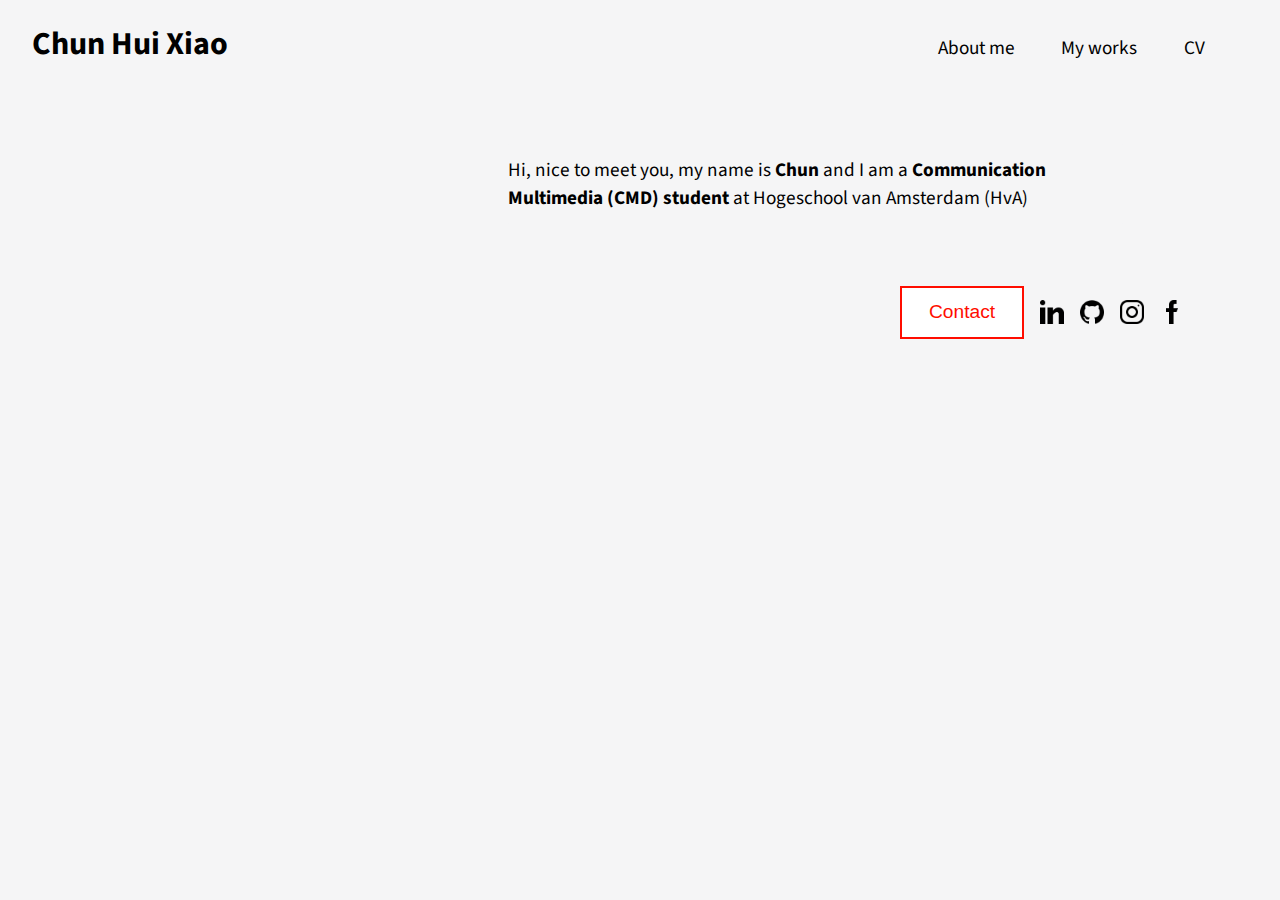
==== WEB/about.html @ 41b3c098 "major improvements" ====
<!DOCTYPE html>
<html lang="en" <head>
<meta charset="utf-8">
<title>About me</title>
<link href='https://fonts.googleapis.com/css?family=Source+Sans+Pro' rel='stylesheet' type='text/css'>
<link rel="stylesheet" href="style.css">
</head>

<body>
  <header>
    <h1> <a href="Index.html">Chun Hui Xiao</a></h1>
    <nav>
      <ul>
        <li><a href="about.html">About me</a></li>
        <li><a href="myworks.html">My works</a></li>
        <li><a href="cv.html">CV</a></li>
      </ul>
    </nav>
  </header>

  <main>
    <section>
      <h2></h2>
      <article>
        <p>Hi, nice to meet you, my name is <strong>Chun</strong> and I am a <strong>Communication Multimedia (CMD) student</strong> at Hogeschool van Amsterdam (HvA)</p>
      </article>

    </section>

    <footer>
      <button id="myBtn" type="button" name="button"> Contact</button>
      <a href="https://www.linkedin.com/in/chun-hui-xiao/"><img src="img/linkedin.png" alt=""></a>
      <a href="https://github.com/ChunningTatum"><img src="img/github.png" alt=""></a>
      <a href="https://www.instagram.com/chnhx/"><img src="img/instagram.png" alt=""></a>
      <a href="https://www.facebook.com/chunhui.xiao.1"><img src="img/facebook.png" alt=""></a>
    </footer>

    <!-- This is the modal for the mail form -->
    <div id="myModal" class="modal">
      <div class="modal-content">
        <span class="close">&times;</span>
        <h3>Hi nice to meet you!</h3>

        <form action="index.html" method="post">
          <ul class="modal-ul">
            <li>
              <label>Name</label>
              <input type="text" name="name" placeholder="Enter your first name here">
            </li>
            <li>
              <label>Last name</label>
              <input type="text" name="lastName" placeholder="Enter your last name here">
            </li>
            <li>
              <label>E-mail</label>
              <input type="email" name="email" placeholder="e.g. chun@hotmail.com">
            </li>
          </ul>
        </form>

      </div>
    </div>

  </main>
  <script src="script.js"></script>
</body>

</html>
---- WEB/style.css ----
/* Flexbox gehaald van https://css-tricks.com/snippets/css/a-guide-to-flexbox/ */
*{
  box-sizing: border-box;
}
/* --------------------------------------positioning content */
body {
  margin: 0em;
  background-color: #f5f5f6;
  font-family: 'Source Sans Pro', sans-serif;
  color: black;
}

/* --------------------------------------header */
header{
  display: flex;
  align-items: baseline;
  justify-content: space-between;
  margin-bottom: 3em;

  animation: fadeIn 2s;
}

nav ul{
  display: flex;
  justify-content: space-between;
}

a:visited{
  text-decoration: none;
}

a{
  text-decoration: none;
  color: black;
}

li{
    list-style: none;
}
nav li{
  text-align: center;
  margin-right: .5em;
}

li a {
  padding: 0.5em 1em;
  display: block;
  font-size: 1.2em;
}

li a:hover{
  background-color: #ddd;
  color: white;
}

h1{
  margin-left: 1em;
  text-align: center;
}

footer{
  margin: .4em;
}

/* --------------------------------------main content */
main{
  display: flex;
  flex-direction: column;
  animation: fadeout 2s;
}

h2{
  margin-left: 1.5em;
  margin-bottom: 1em;
}

section{
  display: flex;
  flex-direction: column;
  justify-content: center;
  align-items: center;
}

article{
  display: flex;
  flex-direction: column;
  justify-content: center;
  align-items: center;

  border-radius: .5em;
  background-color: white;
  width: 90%;
  margin-bottom: 3em;
}

article:only-of-type{
  background-color: #f5f5f6;
}

p{
  font-size: 1.2em;
}

button {
  background-color: white;
  border: 0.12em solid #ff0d00;
  color: #ff0d00;
  font-size: 1.2em;
  padding: 0.7em 1.4em;

}

button:hover{
  background-color: #ff0d00;
  color: white;
}

footer{
  display: flex;
  flex-direction: row;
  justify-content: flex-end;
  align-items: flex-end;
  margin-right: 6em;
  align-items: center;
}

footer > img{
  width: 1.5em;
  margin-left: 1em;
}

footer > a{
  width: 1.5em;
  margin-left: 1em;
}


img{
  max-width: 100%;
  display: block;
  transition: .5s ease;
  backface-visibility: hidden;
}

.middle{
  transition: .5s ease;
  opacity: 0;
  text-align: center;
  position: absolute;
  display: block;
  display: flex;
  justify-content: center;
}

span{
  background-color: #4CAF50;
  color: white;
  font-size: 16px;
  padding: 16px 32px;
  display: block;
}

img:hover{
  opacity: 0.3;
}

.middle:hover{
  opacity: 1;
}

/* hover css */
img:hover{

}
/* --------------------------------------css properties of the modal */
/* --------------------------------------modal background */
.modal{
  display: none;
  position: fixed;
  z-index: 1;
  padding-top: 100px;
  left: 0;
  top: 0;
  width: 100%;
  height: 100%;
  overflow: auto;
  background-color: rgb(0,0,0);
  background-color: rgba(0,0,0,0.4);
}

/* modal content */
.modal-content{
  background-color: #fefefe;
  margin: auto;
  border: 1px solid #888;
  width: 80%;
}

.close {
  color: #aaaaaa;
  float: right;
  font-size: 1.6em;
  font-weight: bold;
}

.close:hover,
.close:focus {
  color: #000;
  text-decoration: none;
  cursor: pointer;
}
.modal-content h3{
  display: flex;
  justify-content: center;
  font-size: 2em;
}

.modal-ul{
  display: flex;
  flex-direction: column;
  justify-content: space-around;
}

.modal-ul li {
  display: flex;
  align-items: baseline;
}

/* Transition body inspiration from https://codepen.io/gabrieleromanato/pen/xVYdRp*/
@-webkit-keyframes fadeIn {
  from {  opacity: 0;  transform: translate3d(0, -20%, 0);}
}
@-moz-keyframes fadeIn {
  from {  opacity: 0;  transform: translate3d(0, -20%, 0);}
}
@keyframes fadeIn {
  from {  opacity: 0;  transform: translate3d(0, -20%, 0);}
}

@-webkit-keyframes fadeout {
  from {  opacity: 0;  transform: translate3d(0, 1%, 0);}
}

/* Breakpoint 1 */
@media (min-width: 40em) {

}

/* Breakpoint 2 */
@media (min-width: 48em) {
  section {
    display: flex;
    flex-direction: row;
    flex-wrap: wrap;
    justify-content: space-around;
  }

  article {
    max-width: 48%;

  }
  ul{
    margin-right: 3em;
  }

  li{
    margin-right: 2em;
  }

}
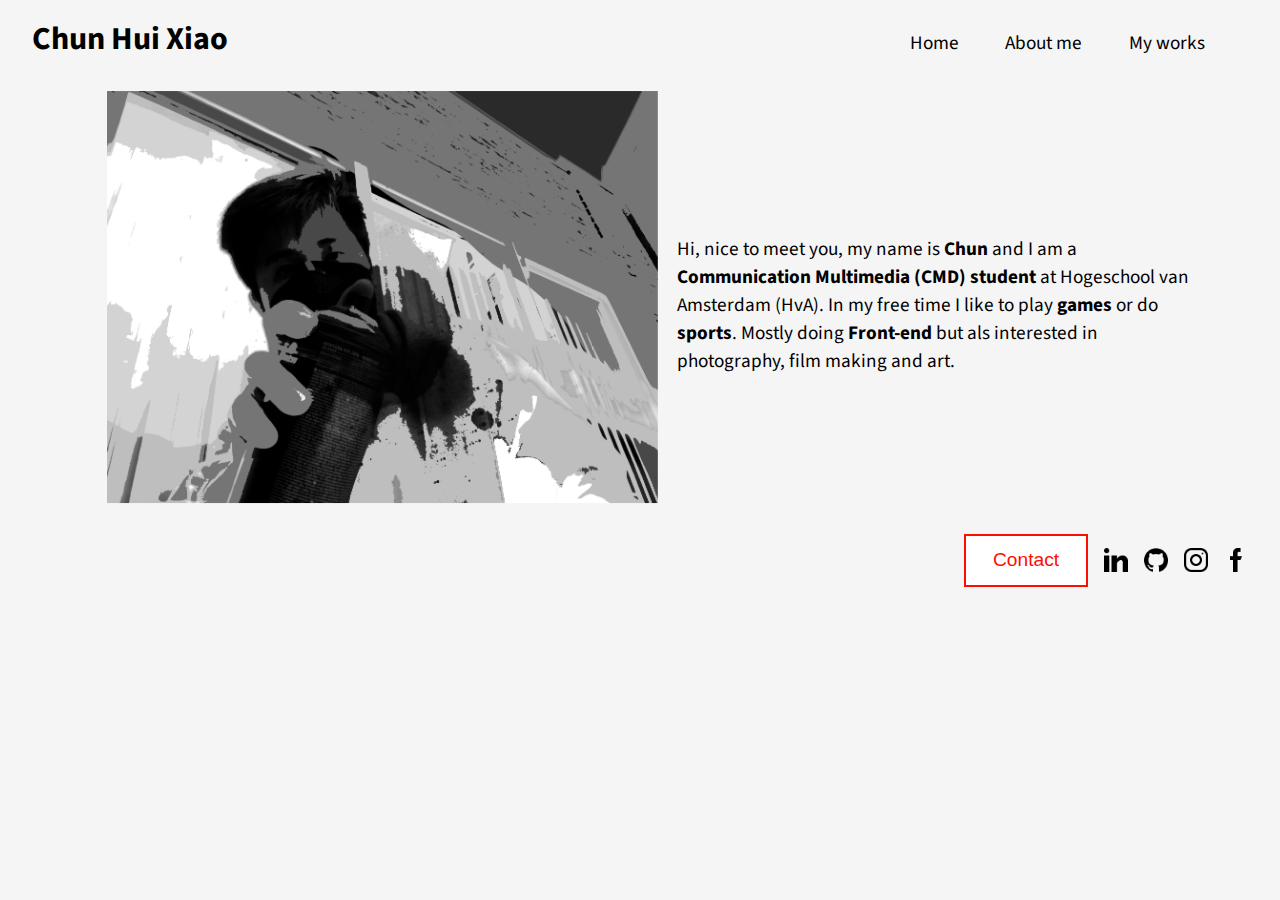
==== commit 579a5d54: "Made responsive" ====
--- a/WEB/about.html
+++ b/WEB/about.html
@@ -1,9 +1,12 @@
 <!DOCTYPE html>
-<html lang="en" <head>
-<meta charset="utf-8">
-<title>About me</title>
-<link href='https://fonts.googleapis.com/css?family=Source+Sans+Pro' rel='stylesheet' type='text/css'>
-<link rel="stylesheet" href="style.css">
+<html lang="en">
+
+<head>
+  <meta charset="utf-8">
+  <title>About me</title>
+  <link href='https://fonts.googleapis.com/css?family=Source+Sans+Pro' rel='stylesheet' type='text/css'>
+  <link rel="stylesheet" href="style.css">
+  <meta name="viewport" content="width=device-width, initial-scale=1">
 </head>
 
 <body>
@@ -11,20 +14,20 @@
     <h1> <a href="Index.html">Chun Hui Xiao</a></h1>
     <nav>
       <ul>
+        <li><a href="index.html">Home</a></li>
         <li><a href="about.html">About me</a></li>
         <li><a href="myworks.html">My works</a></li>
-        <li><a href="cv.html">CV</a></li>
       </ul>
     </nav>
   </header>
 
   <main>
-    <section>
-      <h2></h2>
-      <article>
-        <p>Hi, nice to meet you, my name is <strong>Chun</strong> and I am a <strong>Communication Multimedia (CMD) student</strong> at Hogeschool van Amsterdam (HvA)</p>
+    <section class="about-sec">
+      <article class="about-art">
+        <img class="about-pic" src="img/img2.png" alt="">
+        <p>Hi, nice to meet you, my name is <strong>Chun</strong> and I am a <strong>Communication Multimedia (CMD) student</strong> at Hogeschool van Amsterdam (HvA). In my free time I like to play <strong>games</strong> or do
+          <strong>sports</strong>. Mostly doing <strong>Front-end</strong> but als interested in photography, film making and art.</p>
       </article>
-
     </section>
 
     <footer>
@@ -39,27 +42,14 @@
     <div id="myModal" class="modal">
       <div class="modal-content">
         <span class="close">&times;</span>
-        <h3>Hi nice to meet you!</h3>
-
-        <form action="index.html" method="post">
-          <ul class="modal-ul">
-            <li>
-              <label>Name</label>
-              <input type="text" name="name" placeholder="Enter your first name here">
-            </li>
-            <li>
-              <label>Last name</label>
-              <input type="text" name="lastName" placeholder="Enter your last name here">
-            </li>
-            <li>
-              <label>E-mail</label>
-              <input type="email" name="email" placeholder="e.g. chun@hotmail.com">
-            </li>
-          </ul>
-        </form>
-
+        <fieldset>
+          <h3>Hi nice to meet you!</h3>
+          <label>Name <input type="text" id="name" name="firstname" placeholder="Your name"></label>
+          <label>Last Name <input type="text" id="lastName" name="lastname" placeholder="Your last name"></label>
+          <label>E-mail <input type="text" name="email" placeholder="e.g chun@hotmail.com"></label>
+          <!-- <button type="button" name="button">Submit</button> -->
+        </fieldset>
       </div>
-    </div>
 
   </main>
   <script src="script.js"></script>
--- a/WEB/style.css
+++ b/WEB/style.css
@@ -1,6 +1,8 @@
 /* Flexbox gehaald van https://css-tricks.com/snippets/css/a-guide-to-flexbox/ */
 *{
   box-sizing: border-box;
+  margin: 0;
+  padding: 0;
 }
 /* --------------------------------------positioning content */
 body {
@@ -15,14 +17,18 @@
   display: flex;
   align-items: baseline;
   justify-content: space-between;
-  margin-bottom: 3em;
-
+  margin-bottom: 1em;
   animation: fadeIn 2s;
 }
 
-nav ul{
-  display: flex;
-  justify-content: space-between;
+.home-pic {
+    max-width: 100%;
+    max-height: 100%vh;
+    height: auto;
+}
+
+.home-pic:hover {
+  opacity: 1;
 }
 
 a:visited{
@@ -37,6 +43,7 @@
 li{
     list-style: none;
 }
+
 nav li{
   text-align: center;
   margin-right: .5em;
@@ -54,6 +61,7 @@
 }
 
 h1{
+  padding-top: .5em;
   margin-left: 1em;
   text-align: center;
 }
@@ -63,15 +71,30 @@
 }
 
 /* --------------------------------------main content */
-main{
+main {
   display: flex;
   flex-direction: column;
   animation: fadeout 2s;
 }
 
-h2{
-  margin-left: 1.5em;
-  margin-bottom: 1em;
+article:hover a > img {
+  opacity: .25;
+}
+
+article:hover h2{
+  opacity: 1;
+}
+
+h2 {
+  position: absolute;
+  opacity: 0;
+  background-color: white;
+  padding: 1em 2em;
+  font-size: 2em;
+}
+
+h2:hover {
+  opacity: 1;
 }
 
 section{
@@ -89,16 +112,10 @@
 
   border-radius: .5em;
   background-color: white;
-  width: 90%;
-  margin-bottom: 3em;
 }
 
 article:only-of-type{
   background-color: #f5f5f6;
-}
-
-p{
-  font-size: 1.2em;
 }
 
 button {
@@ -107,7 +124,6 @@
   color: #ff0d00;
   font-size: 1.2em;
   padding: 0.7em 1.4em;
-
 }
 
 button:hover{
@@ -120,8 +136,11 @@
   flex-direction: row;
   justify-content: flex-end;
   align-items: flex-end;
-  margin-right: 6em;
   align-items: center;
+}
+
+footer img:hover {
+  opacity: .3;
 }
 
 footer > img{
@@ -142,43 +161,33 @@
   backface-visibility: hidden;
 }
 
-.middle{
-  transition: .5s ease;
-  opacity: 0;
-  text-align: center;
-  position: absolute;
+/* --------------------------------------about page */
+.about-pic {
+  opacity: 1;
+}
+
+.about-sec {
+  display: flex;
+  flex-direction: column;
+  justify-content: center;
+}
+
+.about-art {
+  display: flex;
+  flex-direction: row;
+}
+
+article p {
   display: block;
-  display: flex;
-  justify-content: center;
-}
-
-span{
-  background-color: #4CAF50;
-  color: white;
-  font-size: 16px;
-  padding: 16px 32px;
-  display: block;
-}
-
-img:hover{
-  opacity: 0.3;
-}
-
-.middle:hover{
-  opacity: 1;
-}
-
-/* hover css */
-img:hover{
-
-}
+}
+
 /* --------------------------------------css properties of the modal */
 /* --------------------------------------modal background */
 .modal{
   display: none;
   position: fixed;
   z-index: 1;
-  padding-top: 100px;
+  padding-top:2em;
   left: 0;
   top: 0;
   width: 100%;
@@ -192,15 +201,30 @@
 .modal-content{
   background-color: #fefefe;
   margin: auto;
+  width: 60%;
   border: 1px solid #888;
-  width: 80%;
+}
+
+.modal-content span {
+  display: flex;
+  flex-direction: column;
+  flex-wrap: wrap;
+  align-items: flex-end ;
+}
+
+.modal-content fieldset {
+  display: flex;
+  align-items: center;
 }
 
 .close {
   color: #aaaaaa;
-  float: right;
   font-size: 1.6em;
   font-weight: bold;
+  background-color: white;
+  margin-right: 1em;
+  margin-top: 1em;
+  box-sizing: border-box;
 }
 
 .close:hover,
@@ -209,23 +233,29 @@
   text-decoration: none;
   cursor: pointer;
 }
-.modal-content h3{
+
+fieldset{
   display: flex;
   justify-content: center;
-  font-size: 2em;
-}
-
-.modal-ul{
-  display: flex;
-  flex-direction: column;
-  justify-content: space-around;
-}
-
-.modal-ul li {
-  display: flex;
-  align-items: baseline;
-}
-
+  flex-direction: column;
+  border: none;
+  font-size: 1.7em;
+}
+
+input {
+  border-top: none;
+  border-left: none;
+  border-right: none;
+  border-color: #75eda4;
+  font-size: .7em;
+}
+
+form button img{
+  width: 1em;
+}
+
+
+/* --------------------------------------animation for the content fade */
 /* Transition body inspiration from https://codepen.io/gabrieleromanato/pen/xVYdRp*/
 @-webkit-keyframes fadeIn {
   from {  opacity: 0;  transform: translate3d(0, -20%, 0);}
@@ -241,29 +271,127 @@
   from {  opacity: 0;  transform: translate3d(0, 1%, 0);}
 }
 
-/* Breakpoint 1 */
-@media (min-width: 40em) {
-
-}
-
-/* Breakpoint 2 */
-@media (min-width: 48em) {
+
+
+/* --------------------------------------Breakpoint 1 */
+@media (max-width: 40em) {
+  /* --------------------------------------header */
+  header {
+    display: flex;
+    flex-direction: column;
+  }
+
+  nav {
+    width: 100%;
+    align-self: center;
+  }
+
+  ul {
+    box-sizing: border-box;
+    width: 100%;
+    display: flex;
+    flex-direction: column;
+    align-self: center;
+  }
+
+  li {
+    width: 100%;
+  }
+
+  /* --------------------------------------index page */
+  article {
+    width: 90%;
+    margin-bottom: 1em;
+  }
+
+  .home-pic {
+    margin-bottom: 10%;
+  }
+  /* --------------------------------------about page */
+  .about-art {
+    display: flex;
+    flex-wrap: wrap;
+  }
+
+  .about-pic {
+    max-width: 90%;
+    margin-bottom: 1em;
+  }
+
+  p {
+    font-size: 1em;
+    max-width: 85%;
+  }
+}
+
+/* --------------------------------------Breakpoint 2 */
+@media (min-width: 40em) /*640px*/ {
+  /* --------------------------------------header */
+  ul {
+    display: flex;
+    flex-direction: row;
+  }
+
+  /* --------------------------------------index content */
+  .home-pic {
+    margin-bottom: 10%;
+  }
+  article {
+    width: 90%;
+    margin-bottom: 1.2em;
+  }
+
+  /* --------------------------------------about page */
+  .about-art {
+    display: flex;
+    flex-wrap: wrap;
+  }
+
+  .about-pic {
+    max-width: 85%;
+    margin-bottom: 1em;
+  }
+
+  p {
+    font-size: 1.2em;
+    max-width: 85%;
+  }
+}
+
+@media (min-width: 48em) /*769px*/ {
+  /* --------------------------------------header */
+  nav {
+    margin-right: 3em;
+  }
+
+  /* --------------------------------------index content */
   section {
     display: flex;
     flex-direction: row;
     flex-wrap: wrap;
-    justify-content: space-around;
   }
 
   article {
-    max-width: 48%;
-
-  }
-  ul{
-    margin-right: 3em;
-  }
-
-  li{
+    width: 45%;
+    margin: .5em;
+  }
+
+  /* --------------------------------------index content */
+  .about-art {
+    display: flex;
+    width: 100%;
+  }
+
+  .about-pic {
+    width: 43%;
+  }
+
+  p {
+    margin-left: 1em;
+    width: 40%;
+  }
+
+  footer {
     margin-right: 2em;
   }
 
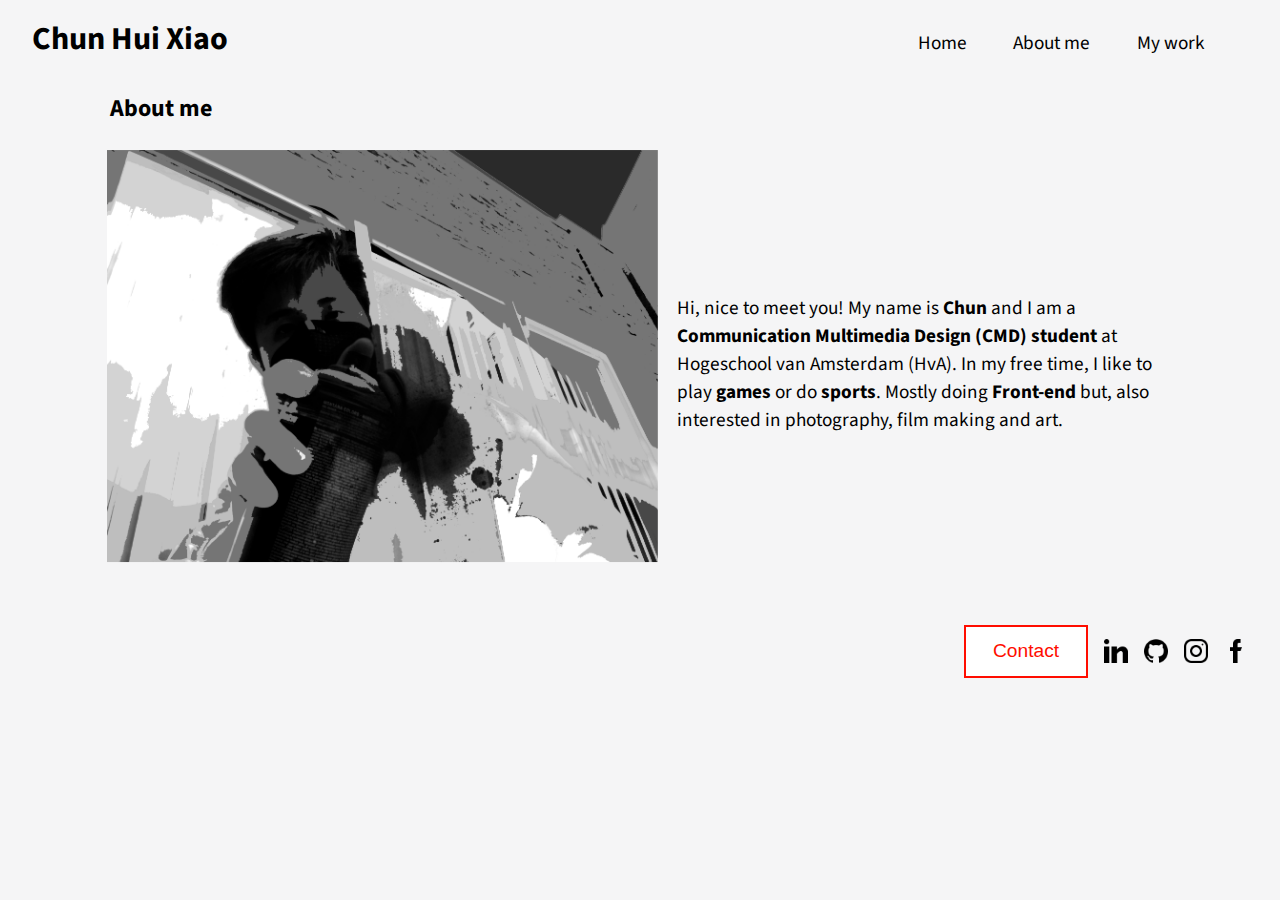
==== commit 1f232258: "." ====
--- a/WEB/about.html
+++ b/WEB/about.html
@@ -10,48 +10,59 @@
 </head>
 
 <body>
-  <header>
+  <header> <!--navigation -->
     <h1> <a href="Index.html">Chun Hui Xiao</a></h1>
     <nav>
       <ul>
-        <li><a href="index.html">Home</a></li>
+        <li><a href="Index.html">Home</a></li>
         <li><a href="about.html">About me</a></li>
-        <li><a href="myworks.html">My works</a></li>
+        <li><a href="mywork.html">My work</a></li>
       </ul>
     </nav>
   </header>
 
-  <main>
+  <main> <!--content -->
     <section class="about-sec">
       <article class="about-art">
+        <h2>About me</h2>
         <img class="about-pic" src="img/img2.png" alt="">
-        <p>Hi, nice to meet you, my name is <strong>Chun</strong> and I am a <strong>Communication Multimedia (CMD) student</strong> at Hogeschool van Amsterdam (HvA). In my free time I like to play <strong>games</strong> or do
-          <strong>sports</strong>. Mostly doing <strong>Front-end</strong> but als interested in photography, film making and art.</p>
+        <p>Hi, nice to meet you! My name is <strong>Chun</strong> and I am a <strong>Communication Multimedia Design (CMD) student</strong> at Hogeschool van Amsterdam (HvA). In my free time, I like to play <strong>games</strong> or do
+          <strong>sports</strong>. Mostly doing <strong>Front-end</strong> but, also interested in photography, film making and art.</p>
       </article>
     </section>
-
-    <footer>
-      <button id="myBtn" type="button" name="button"> Contact</button>
-      <a href="https://www.linkedin.com/in/chun-hui-xiao/"><img src="img/linkedin.png" alt=""></a>
-      <a href="https://github.com/ChunningTatum"><img src="img/github.png" alt=""></a>
-      <a href="https://www.instagram.com/chnhx/"><img src="img/instagram.png" alt=""></a>
-      <a href="https://www.facebook.com/chunhui.xiao.1"><img src="img/facebook.png" alt=""></a>
-    </footer>
 
     <!-- This is the modal for the mail form -->
     <div id="myModal" class="modal">
       <div class="modal-content">
         <span class="close">&times;</span>
-        <fieldset>
-          <h3>Hi nice to meet you!</h3>
-          <label>Name <input type="text" id="name" name="firstname" placeholder="Your name"></label>
-          <label>Last Name <input type="text" id="lastName" name="lastname" placeholder="Your last name"></label>
-          <label>E-mail <input type="text" name="email" placeholder="e.g chun@hotmail.com"></label>
-          <!-- <button type="button" name="button">Submit</button> -->
-        </fieldset>
+        <div class="modal-form-wrapper">
+          <form>
+            <h3>Hi nice to meet you!</h3>
+            <label>Name:
+              <input type="text" required id="name" name="firstname" placeholder="Your name">
+            </label>
+            <label>Last Name:
+              <input type="text" required id="lastName" name="lastname" placeholder="Your last name">
+            </label>
+            <label>E-mail:
+              <input type="text" required name="email" placeholder="Youremail@hotmail.com">
+            </label>
+            <label> Message:
+              <input type="text" name="textArea" placeholder="Hi">
+            </label>
+          </form>
+        </div>
       </div>
+    </div>
+  </main>
 
-  </main>
+  <footer>
+    <button id="myBtn" type="button" name="button"> Contact</button>
+    <a href="https://www.linkedin.com/in/chun-hui-xiao/" target="_blank"> <img src="img/linkedin.png" alt=""></a>
+    <a href="https://github.com/ChunningTatum" target="_blank"><img src="img/github.png" alt=""></a>
+    <a href="https://www.instagram.com/chnhx/" target="_blank"><img src="img/instagram.png" alt=""></a>
+    <a href="https://www.facebook.com/chunhui.xiao.1" target="_blank"><img src="img/facebook.png" alt=""></a>
+  </footer>
   <script src="script.js"></script>
 </body>
 
--- a/WEB/style.css
+++ b/WEB/style.css
@@ -1,9 +1,10 @@
 /* Flexbox gehaald van https://css-tricks.com/snippets/css/a-guide-to-flexbox/ */
-*{
+* {
   box-sizing: border-box;
   margin: 0;
   padding: 0;
 }
+
 /* --------------------------------------positioning content */
 body {
   margin: 0em;
@@ -12,8 +13,19 @@
   color: black;
 }
 
+canvas {
+  display: block;
+  vertical-align: bottom;
+}
+
+#particle-container {
+ 	position: absolute;
+ 	width: 100%;
+ 	height: 100%;
+}
+
 /* --------------------------------------header */
-header{
+header {
   display: flex;
   align-items: baseline;
   justify-content: space-between;
@@ -22,29 +34,29 @@
 }
 
 .home-pic {
-    max-width: 100%;
-    max-height: 100%vh;
-    height: auto;
+  max-width: 100%;
+  max-height: 100%vh;
+  height: auto;
 }
 
 .home-pic:hover {
   opacity: 1;
 }
 
-a:visited{
+a:visited {
   text-decoration: none;
 }
 
-a{
+a {
   text-decoration: none;
   color: black;
 }
 
-li{
-    list-style: none;
-}
-
-nav li{
+li {
+  list-style: none;
+}
+
+nav li {
   text-align: center;
   margin-right: .5em;
 }
@@ -55,18 +67,18 @@
   font-size: 1.2em;
 }
 
-li a:hover{
+li a:hover {
   background-color: #ddd;
   color: white;
 }
 
-h1{
+h1 {
   padding-top: .5em;
   margin-left: 1em;
   text-align: center;
 }
 
-footer{
+footer {
   margin: .4em;
 }
 
@@ -75,46 +87,59 @@
   display: flex;
   flex-direction: column;
   animation: fadeout 2s;
-}
-
-article:hover a > img {
+
+}
+
+h2 {
+  width: 90%;
+  margin-bottom: 1em;
+}
+
+h2 img {
+  margin-left: 0em;
+}
+
+h2::nth-child(1) {
+  margin-top: 1em;
+}
+
+article:hover a>img {
   opacity: .25;
 }
 
-article:hover h2{
+article:hover h3 {
   opacity: 1;
 }
 
-h2 {
+h3 {
   position: absolute;
   opacity: 0;
-  background-color: white;
+  background-color: transparent;
   padding: 1em 2em;
   font-size: 2em;
 }
 
-h2:hover {
+h3:hover {
   opacity: 1;
 }
 
-section{
+section {
   display: flex;
   flex-direction: column;
   justify-content: center;
   align-items: center;
 }
 
-article{
+article {
   display: flex;
   flex-direction: column;
   justify-content: center;
   align-items: center;
-
   border-radius: .5em;
   background-color: white;
 }
 
-article:only-of-type{
+article:only-of-type {
   background-color: #f5f5f6;
 }
 
@@ -126,12 +151,12 @@
   padding: 0.7em 1.4em;
 }
 
-button:hover{
+button:hover {
   background-color: #ff0d00;
   color: white;
 }
 
-footer{
+footer {
   display: flex;
   flex-direction: row;
   justify-content: flex-end;
@@ -143,18 +168,17 @@
   opacity: .3;
 }
 
-footer > img{
+footer>img {
   width: 1.5em;
   margin-left: 1em;
 }
 
-footer > a{
+footer>a {
   width: 1.5em;
   margin-left: 1em;
 }
 
-
-img{
+img {
   max-width: 100%;
   display: block;
   transition: .5s ease;
@@ -183,22 +207,22 @@
 
 /* --------------------------------------css properties of the modal */
 /* --------------------------------------modal background */
-.modal{
+.modal {
   display: none;
   position: fixed;
   z-index: 1;
-  padding-top:2em;
+  padding-top: 2em;
   left: 0;
   top: 0;
   width: 100%;
   height: 100%;
   overflow: auto;
-  background-color: rgb(0,0,0);
-  background-color: rgba(0,0,0,0.4);
+  background-color: rgb(0, 0, 0);
+  background-color: rgba(0, 0, 0, 0.4);
 }
 
 /* modal content */
-.modal-content{
+.modal-content {
   background-color: #fefefe;
   margin: auto;
   width: 60%;
@@ -209,12 +233,15 @@
   display: flex;
   flex-direction: column;
   flex-wrap: wrap;
-  align-items: flex-end ;
-}
-
-.modal-content fieldset {
-  display: flex;
-  align-items: center;
+  align-items: flex-end;
+}
+
+.modal h3 {
+  position: relative;
+  opacity: 1;
+  font-size: 1.5em;
+  padding: 0;
+  margin: 0;
 }
 
 .close {
@@ -234,14 +261,6 @@
   cursor: pointer;
 }
 
-fieldset{
-  display: flex;
-  justify-content: center;
-  flex-direction: column;
-  border: none;
-  font-size: 1.7em;
-}
-
 input {
   border-top: none;
   border-left: none;
@@ -250,31 +269,13 @@
   font-size: .7em;
 }
 
-form button img{
+form button img {
   width: 1em;
 }
-
-
-/* --------------------------------------animation for the content fade */
-/* Transition body inspiration from https://codepen.io/gabrieleromanato/pen/xVYdRp*/
-@-webkit-keyframes fadeIn {
-  from {  opacity: 0;  transform: translate3d(0, -20%, 0);}
-}
-@-moz-keyframes fadeIn {
-  from {  opacity: 0;  transform: translate3d(0, -20%, 0);}
-}
-@keyframes fadeIn {
-  from {  opacity: 0;  transform: translate3d(0, -20%, 0);}
-}
-
-@-webkit-keyframes fadeout {
-  from {  opacity: 0;  transform: translate3d(0, 1%, 0);}
-}
-
-
 
 /* --------------------------------------Breakpoint 1 */
 @media (max-width: 40em) {
+
   /* --------------------------------------header */
   header {
     display: flex;
@@ -296,6 +297,10 @@
 
   li {
     width: 100%;
+  }
+
+  footer {
+    margin-right: 4%;
   }
 
   /* --------------------------------------index page */
@@ -307,6 +312,7 @@
   .home-pic {
     margin-bottom: 10%;
   }
+
   /* --------------------------------------about page */
   .about-art {
     display: flex;
@@ -321,11 +327,16 @@
   p {
     font-size: 1em;
     max-width: 85%;
+    line-height: 1.4;
   }
 }
 
 /* --------------------------------------Breakpoint 2 */
-@media (min-width: 40em) /*640px*/ {
+@media (min-width: 40em)
+
+/*640px*/
+  {
+
   /* --------------------------------------header */
   ul {
     display: flex;
@@ -336,6 +347,7 @@
   .home-pic {
     margin-bottom: 10%;
   }
+
   article {
     width: 90%;
     margin-bottom: 1.2em;
@@ -352,13 +364,25 @@
     margin-bottom: 1em;
   }
 
+  .about-art h2 {
+    margin-left: 6%;
+  }
+
   p {
     font-size: 1.2em;
     max-width: 85%;
   }
-}
-
-@media (min-width: 48em) /*769px*/ {
+
+  footer {
+    margin-right: 4%;
+  }
+}
+
+@media (min-width: 48em)
+
+/*769px*/
+  {
+
   /* --------------------------------------header */
   nav {
     margin-right: 3em;
@@ -369,6 +393,7 @@
     display: flex;
     flex-direction: row;
     flex-wrap: wrap;
+    margin-bottom: 2em;
   }
 
   article {
@@ -395,4 +420,276 @@
     margin-right: 2em;
   }
 
-}
+  /* --------------------------------------Individual pages */
+  job-sec {
+    width: 50%;
+  }
+
+  job-sec h2 {
+    padding-left: 20%;
+  }
+
+  .job-art {
+    width: 50%;
+    display: flex;
+  }
+
+  div article h3 {
+    position: relative;
+    opacity: 1;
+    padding: 0;
+    background-color: transparent;
+    font-size: 1.5em;
+  }
+
+  .job-sec img {
+    max-width: 50%;
+    margin: 2em;
+  }
+
+  div article p {
+    margin-top: 1em;
+    margin-bottom: 1em;
+    line-height: 1.6;
+    width: 100%;
+  }
+
+  aside p {
+    width: 100%;
+    margin-bottom: .5em;
+  }
+
+  .content-wrapper {
+    display: flex;
+    flex-direction: row;
+    justify-content: center;
+  }
+
+  aside {
+    margin-top: 1em;
+  }
+
+  .job-heading {
+    display: flex;
+    flex-direction: column;
+    align-items: center;
+  }
+
+  .job-heading h2 {
+    width: 54%;
+    margin-left: 1.9em;
+  }
+
+  /* --------------------------------------about page */
+  .modal-form-wrapper {
+    display: flex;
+    flex-direction: column;
+    justify-content: center;
+    align-items: center;
+    font-size: 1.5em;
+  }
+
+  form {
+    width: 60%;
+    border: none;
+    margin-bottom: 3em;
+  }
+
+  form label {
+    margin-top: 1em;
+    display: flex;
+    justify-content: space-between;
+    align-items: center;
+  }
+
+  form input {
+    margin-left: 3em;
+    padding: 1em 1.5em;
+  }
+
+  .about-art h2 {
+    margin-left: 6%;
+  }
+
+  /* --------------------------------------Mayushii */
+  .mayushi {
+    font-family: monospace;
+    font-size: 2em;
+  }
+
+  .mayushi h2 {
+    align-self: center;
+    width: auto;
+  }
+
+  .mayushi button {
+    font-size: 1em;
+    margin-top: 2em;
+  }
+
+  .may-sec {
+    display: flex;
+    flex-direction: column;
+    justify-content: center;
+  }
+
+  #_h2 {
+    position: relative;
+    opacity: 1;
+    font-size: 1em;
+  }
+
+}
+
+/* --------------------------------------Animations */
+.trigger_animation_1 {
+  animation: shake 1s;
+}
+
+.trigger_animation_2 {
+  animation: tuturubis 2s;
+}
+
+.trigger_animation_3 {
+  animation: supratuturu 7s;
+}
+
+.trigger_animation_round {
+  animation: turn_round 1s;
+  animation-iteration-count: 7;
+}
+
+@keyframes shake {
+  0% {
+    transform: rotate(-3deg);
+  }
+
+  10% {
+    transform: rotate(3deg);
+  }
+
+  20% {
+    transform: rotate(-3deg);
+  }
+
+  30% {
+    transform: rotate(3deg);
+  }
+
+  40% {
+    transform: rotate(-3deg);
+  }
+
+  50% {
+    transform: rotate(3deg);
+  }
+
+  60% {
+    transform: rotate(-3deg);
+  }
+
+  70% {
+    transform: rotate(3deg);
+  }
+
+  80% {
+    transform: rotate(-3deg);
+  }
+
+  90% {
+    transform: rotate(3deg);
+  }
+
+  100% {
+    transform: rotate(-3deg);
+  }
+}
+
+@keyframes tuturubis {
+  0% {
+    transform: rotate(0deg);
+  }
+
+  12.5% {
+    transform: rotate(26deg);
+  }
+
+  25% {
+    transform: rotate(-26deg);
+  }
+
+  37.5% {
+    transform: rotate(26deg);
+  }
+
+  50% {
+    transform: rotate(-26deg);
+  }
+
+  62.5% {
+    transform: rotate(26deg);
+  }
+
+  75% {
+    transform: rotate(-26deg);
+  }
+
+  87.5% {
+    transform: rotate(26deg);
+  }
+
+  100% {
+    transform: rotate(0deg);
+  }
+}
+
+@keyframes supratuturu {
+  0% {
+    transform: scale(0.05);
+  }
+
+  100% {
+    transform: scale(1);
+  }
+}
+
+@keyframes turn_round {
+  0% {
+    transform: rotate(0deg);
+  }
+
+  100% {
+    transform: rotate(360deg);
+  }
+}
+
+/* --------------------------------------animation for the content fade */
+/* Transition body inspiration from https://codepen.io/gabrieleromanato/pen/xVYdRp*/
+@-webkit-keyframes fadeIn {
+  from {
+    opacity: 0;
+    transform: translate3d(0, -20%, 0);
+  }
+}
+
+@-moz-keyframes fadeIn {
+  from {
+    opacity: 0;
+    transform: translate3d(0, -20%, 0);
+  }
+}
+
+@keyframes fadeIn {
+  from {
+    opacity: 0;
+    transform: translate3d(0, -20%, 0);
+    animation-delay: 1s;
+  }
+}
+
+@-webkit-keyframes fadeout {
+  from {
+    opacity: 0;
+    transform: translate3d(0, 1%, 0);
+  }
+}
